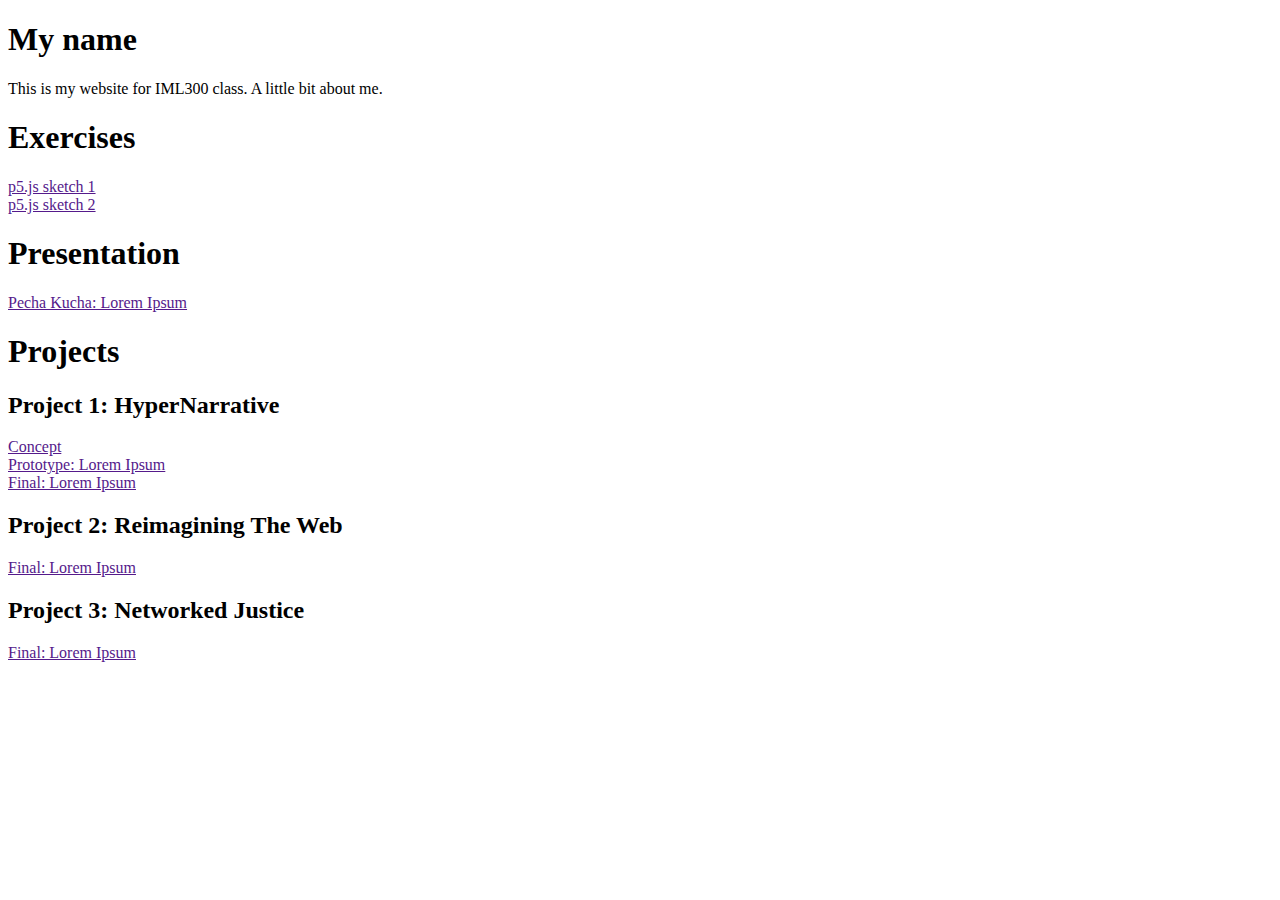
==== index.html @ fecc50aa "Hello!" ====
<!DOCTYPE html>
<html>

<head>
    <title>Adam's Homepage</title>
    <meta charset="utf-8" />
    <link rel="stylesheet" href="assets/main.css" type="text/css" />
</head>

<body>
  <div>
    <h1>My name</h1>
    <p> This is my website for IML300 class. A little bit about me. </p>
  </div>

  <div>
      <h1>Exercises</h1>
      <a href="" target="blank">p5.js sketch 1</a><br>
      <a href="" target="blank">p5.js sketch 2</a>
  </div>
  <div>
      <h1>Presentation</h1>
      <a href="" target="blank">Pecha Kucha: Lorem Ipsum</a>
  </div>

  <div>
      <h1>Projects</h1>
      <h2>Project 1: HyperNarrative</h2>
      <a href="" target="blank">Concept</a><br>
      <a href="" target="blank">Prototype: Lorem Ipsum</a><br>
      <a href="" target="blank">Final: Lorem Ipsum</a>
      <h2>Project 2: Reimagining The Web</h2>
      <a href="" target="blank">Final: Lorem Ipsum</a>
      <h2>Project 3: Networked Justice</h2>
      <a href="" target="blank">Final: Lorem Ipsum</a>
  </div>
</body>
</html>
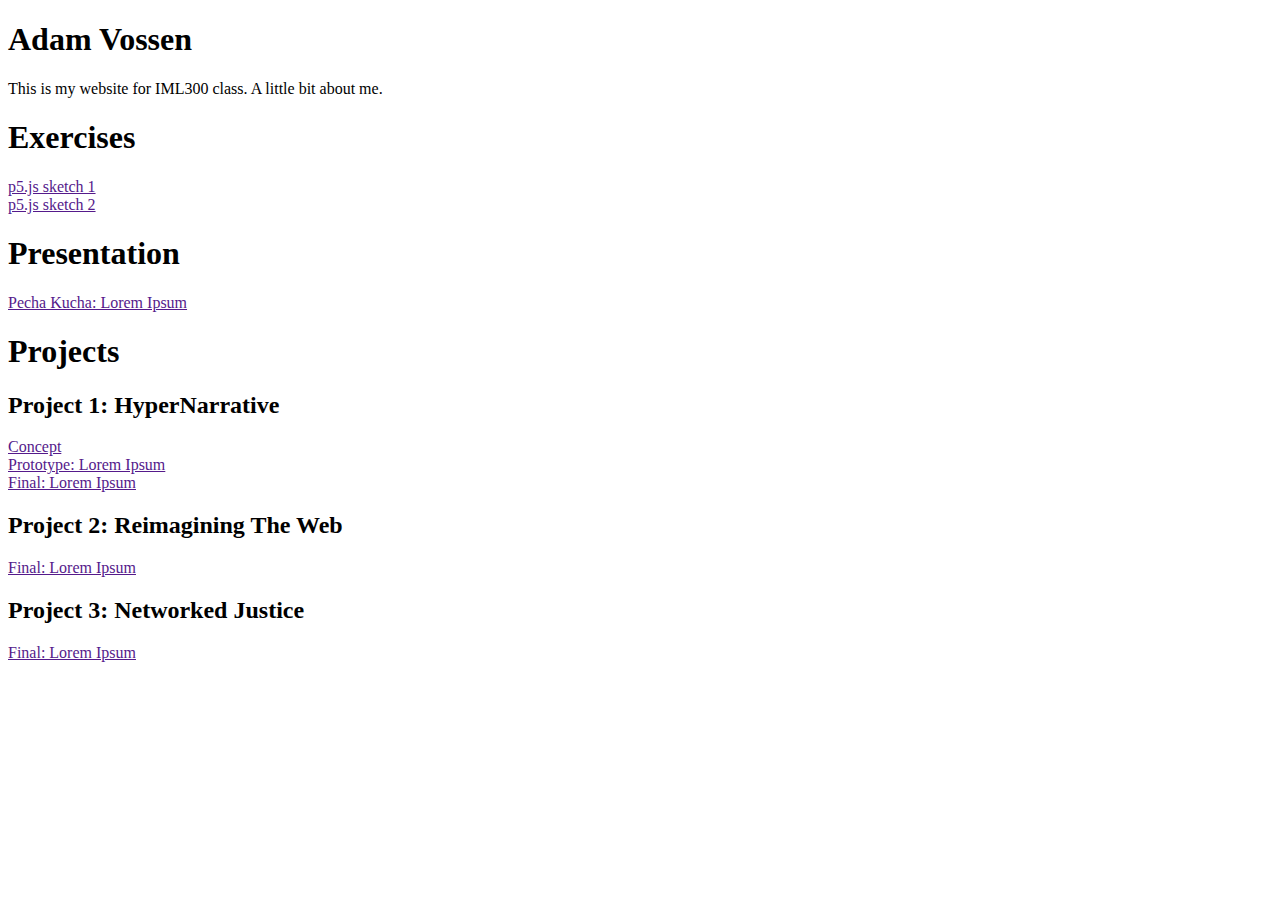
==== commit d84e207f: "Update index.html" ====
--- a/index.html
+++ b/index.html
@@ -10,7 +10,7 @@
 
 <body>
   <div>
-    <h1>My name</h1>
+    <h1>Adam Vossen</h1>
     <p> This is my website for IML300 class. A little bit about me. </p>
   </div>
 
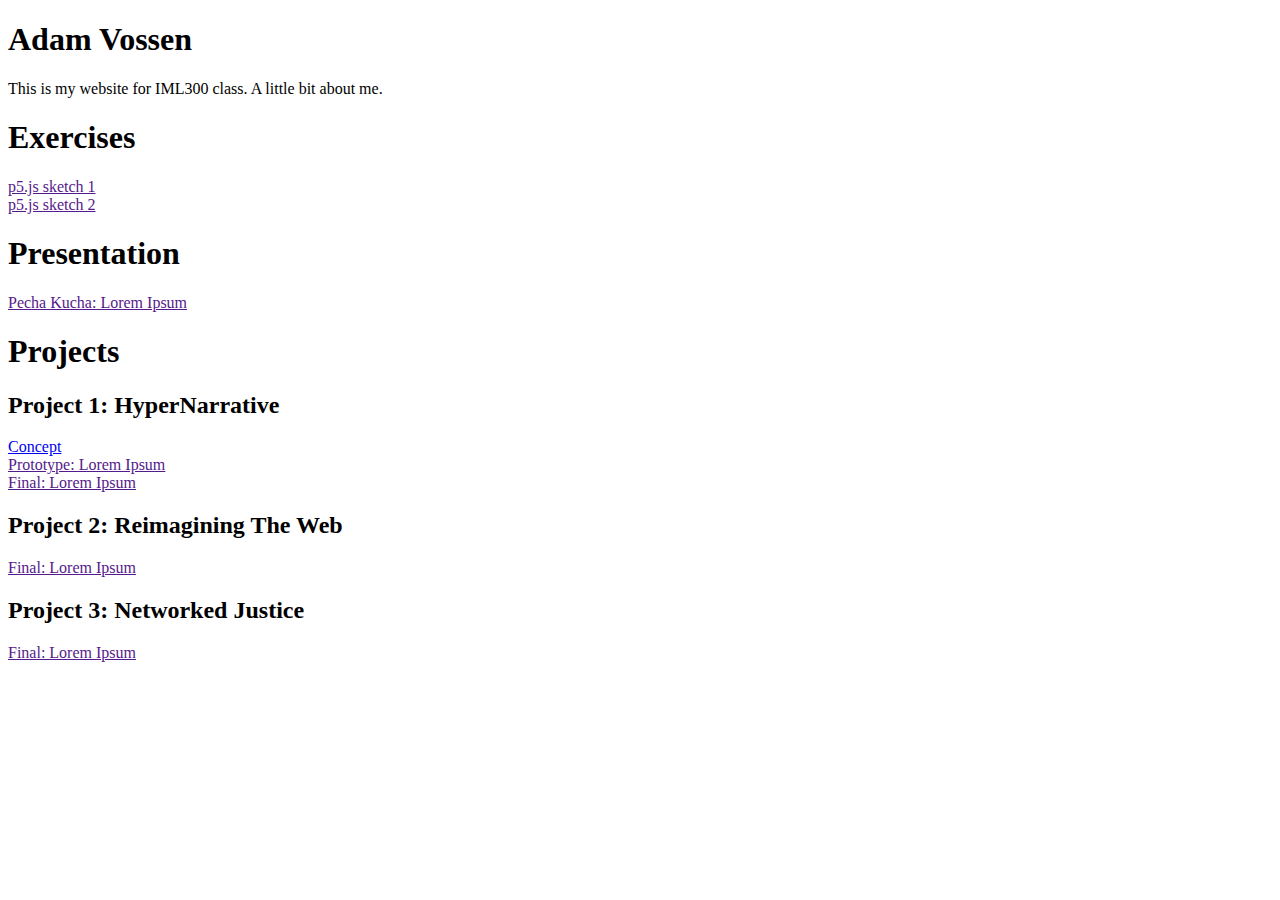
==== commit 9026f5ad: "Idk" ====
--- a/index.html
+++ b/index.html
@@ -27,7 +27,7 @@
   <div>
       <h1>Projects</h1>
       <h2>Project 1: HyperNarrative</h2>
-      <a href="" target="blank">Concept</a><br>
+      <a href="page-1.html" target="blank">Concept</a><br>
       <a href="" target="blank">Prototype: Lorem Ipsum</a><br>
       <a href="" target="blank">Final: Lorem Ipsum</a>
       <h2>Project 2: Reimagining The Web</h2>
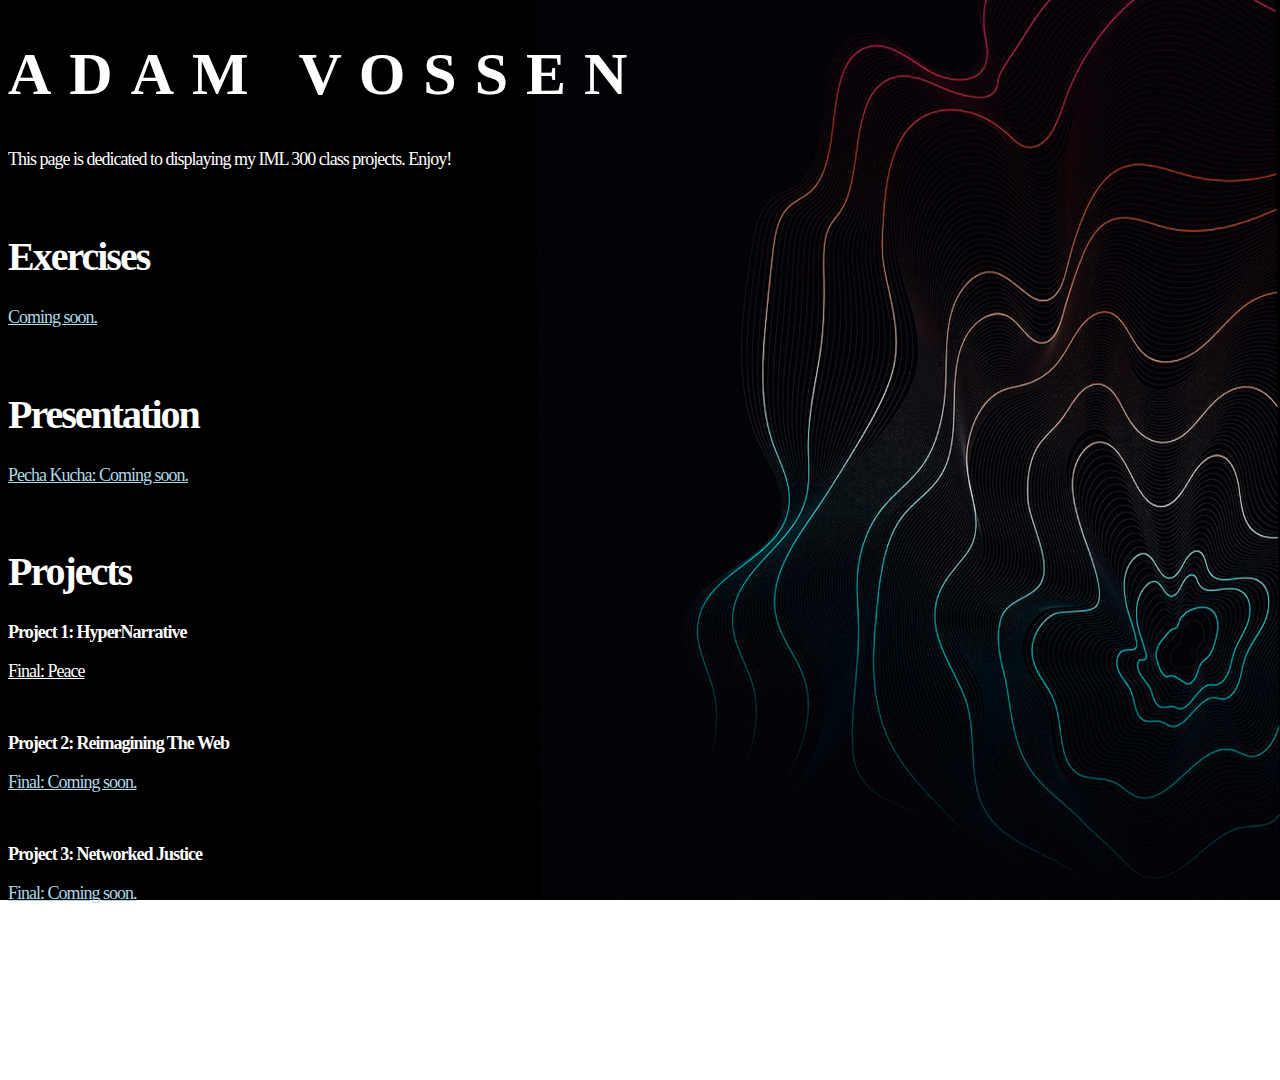
==== commit e91eab25: "Main page style" ====
--- a/index.html
+++ b/index.html
@@ -1,39 +1,50 @@
-
 <!DOCTYPE html>
 <html>
 
 <head>
     <title>Adam's Homepage</title>
-    <meta charset="utf-8" />
-    <link rel="stylesheet" href="assets/main.css" type="text/css" />
+    <link href="mainstyle.css" type="text/css" rel="stylesheet">
 </head>
 
 <body>
+  <style>
+      body {
+        background-image: url(assets/maingbg.jpg);
+        background-repeat: no-repeat;
+        background-attachment: fixed;
+        background-size: 100% 100%;
+
+}
+  </style>
+ 
   <div>
-    <h1>Adam Vossen</h1>
-    <p> This is my website for IML300 class. A little bit about me. </p>
+    <h1 class="title">ADAM VOSSEN</h1>
+    <p class="body"> This page is dedicated to displaying my IML 300 class projects. Enjoy! </p>
+  </div>
+<br>
+  <div>
+      <h1 class="heading">Exercises</h1>
+      <p class="body"><a href="" target="blank">Coming soon.</a></p><br>
+  </div>
+  <div>
+      <h1 class="heading">Presentation</h1>
+      <p class="body"><a href="" target="blank">Pecha Kucha: Coming soon.</a></p>
+  </div>
+<br>
+  <div>
+      <h1 class="heading">Projects</h1>
+      <h2 class="body">Project 1: HyperNarrative</h2>
+      <p class="body"><a href="page-1.html" target="blank">Final: Peace</a></p><br>
+      <h2 class="body">Project 2: Reimagining The Web</h2>
+      <p class="body"><a href="" target="blank">Final: Coming soon.</a></p><br>
+      <h2 class="body">Project 3: Networked Justice</h2>
+      <p class="body"><a href="" target="blank">Final: Coming soon.</a></p><br>
+  </div>
+    
+  <div>
+      <h1 class="heading">Thoughts</h1>
+      <p class="body"><a href="discussion.html" target="blank">Discussion questions.</a></p>
   </div>
 
-  <div>
-      <h1>Exercises</h1>
-      <a href="" target="blank">p5.js sketch 1</a><br>
-      <a href="" target="blank">p5.js sketch 2</a>
-  </div>
-  <div>
-      <h1>Presentation</h1>
-      <a href="" target="blank">Pecha Kucha: Lorem Ipsum</a>
-  </div>
-
-  <div>
-      <h1>Projects</h1>
-      <h2>Project 1: HyperNarrative</h2>
-      <a href="page-1.html" target="blank">Concept</a><br>
-      <a href="" target="blank">Prototype: Lorem Ipsum</a><br>
-      <a href="" target="blank">Final: Lorem Ipsum</a>
-      <h2>Project 2: Reimagining The Web</h2>
-      <a href="" target="blank">Final: Lorem Ipsum</a>
-      <h2>Project 3: Networked Justice</h2>
-      <a href="" target="blank">Final: Lorem Ipsum</a>
-  </div>
 </body>
 </html>--- a/mainstyle.css
+++ b/mainstyle.css
@@ -0,0 +1,61 @@
+body {
+    background-image: url("assets/mainbg.jpg");
+
+}
+
+.hero {
+  background-image: url("assets/mainbg.jpg");
+    background-color: #cccccc;
+  height: 730px; 
+  background-position: center; 
+  background-repeat: no-repeat;
+  background-size: cover;
+
+}
+.title {
+    font-size: 60px;
+    letter-spacing: 18px;
+    color: #FFFFFF;
+    font-family: Trueno;
+    font-weight: bold
+
+}
+
+.heading {
+    font-size: 40px;
+    color: #FFFFFF;
+    font-family: Montserrat;
+    letter-spacing: -2px;
+    font-weight: bold
+    
+}
+
+
+.body {
+    font-size: 18px;
+    color: #FFFFFF;
+    font-family: Montserrat;
+    letter-spacing: -1px;
+    
+}
+
+/* unvisited link */
+a:link {
+  color: white;
+}
+
+/* visited link */
+a:visited {
+  color: lightblue;
+}
+
+/* mouse over link */
+a:hover {
+  color: darkslateblue;
+}
+
+/* selected link */
+a:active {
+  color: blueviolet;
+}
+
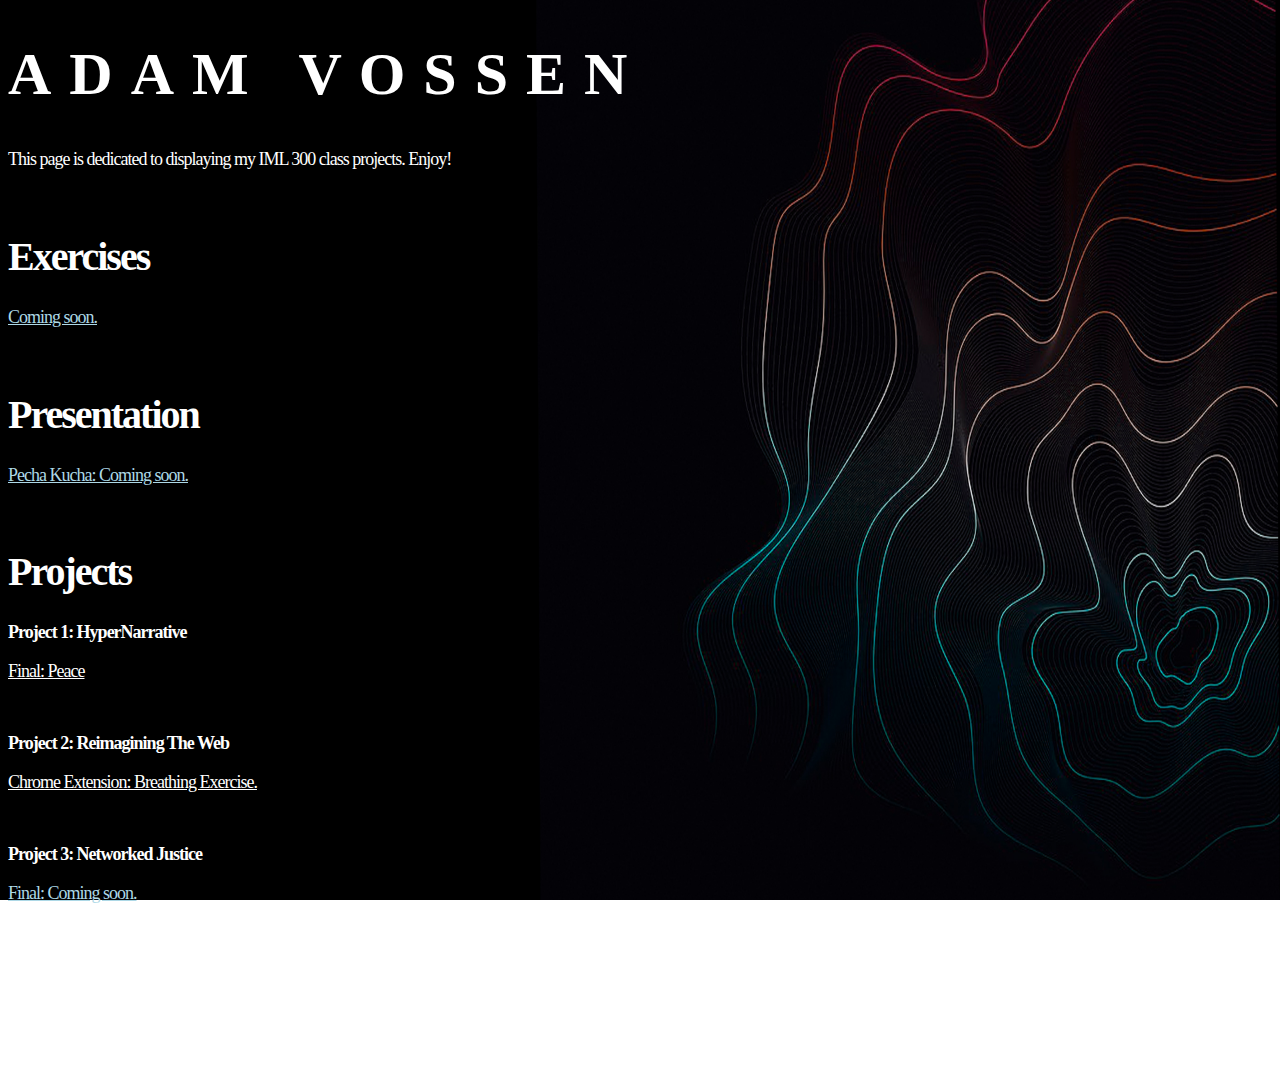
==== commit 778ad2e9: "Main page update" ====
--- a/index.html
+++ b/index.html
@@ -36,7 +36,7 @@
       <h2 class="body">Project 1: HyperNarrative</h2>
       <p class="body"><a href="page-1.html" target="blank">Final: Peace</a></p><br>
       <h2 class="body">Project 2: Reimagining The Web</h2>
-      <p class="body"><a href="" target="blank">Final: Coming soon.</a></p><br>
+      <p class="body"><a href="https://github.com/adamvossen/iml300/tree/master/p5js-Overlay-1-Breathing-Mouse" target="blank">Chrome Extension: Breathing Exercise.</a></p><br>
       <h2 class="body">Project 3: Networked Justice</h2>
       <p class="body"><a href="" target="blank">Final: Coming soon.</a></p><br>
   </div>
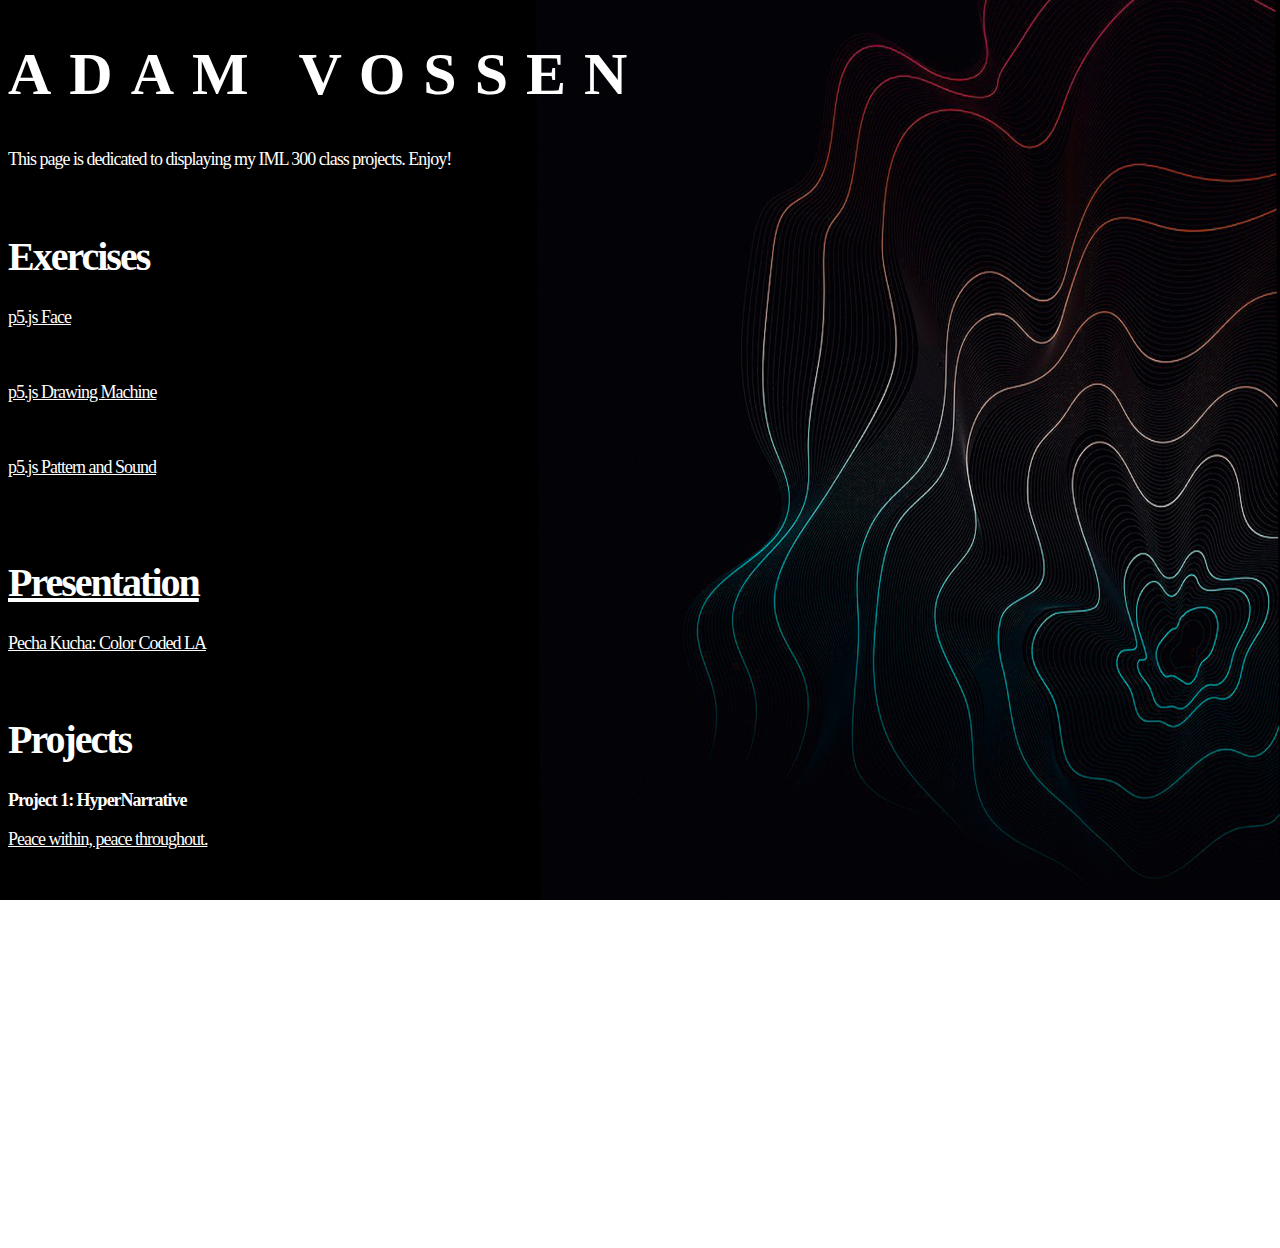
==== commit 2567f3c5: "Updated home page" ====
--- a/index.html
+++ b/index.html
@@ -24,26 +24,29 @@
 <br>
   <div>
       <h1 class="heading">Exercises</h1>
-      <p class="body"><a href="" target="blank">Coming soon.</a></p><br>
+      <p class="body"><a href="https://editor.p5js.org/adamvossen/sketches/GCPcaz-Wq" target="blank">p5.js Face</p><br>
+      <p class="body"><a href="https://editor.p5js.org/adamvossen/sketches/mjmhPJEj3" target="blank">p5.js Drawing Machine</p><br>
+      <p class="body"><a href="https://editor.p5js.org/adamvossen/sketches/0Fyu4lv5g" target="blank">p5.js Pattern and Sound</p><br>
   </div>
+    <br>
   <div>
       <h1 class="heading">Presentation</h1>
-      <p class="body"><a href="" target="blank">Pecha Kucha: Coming soon.</a></p>
+      <p class="body"><a href="https://docs.google.com/presentation/d/1YoK0n1I0ZWnjrj9Tq_pQm_PDXszh58fcNglDg9EAFlg/edit?usp=sharing" target="blank">Pecha Kucha: Color Coded LA</a></p>
   </div>
 <br>
   <div>
       <h1 class="heading">Projects</h1>
       <h2 class="body">Project 1: HyperNarrative</h2>
-      <p class="body"><a href="page-1.html" target="blank">Final: Peace</a></p><br>
+      <p class="body"><a href="page-1.html" target="blank">Peace within, peace throughout.</a></p><br>
       <h2 class="body">Project 2: Reimagining The Web</h2>
-      <p class="body"><a href="https://github.com/adamvossen/iml300/tree/master/p5js-Overlay-1-Breathing-Mouse" target="blank">Chrome Extension: Breathing Exercise.</a></p><br>
+      <p class="body"><a href="https://github.com/adamvossen/iml300/tree/master/p5js-Overlay-1-Breathing-Mouse" target="blank">Chrome Extension: Breathing Exercise</a></p><br>
       <h2 class="body">Project 3: Networked Justice</h2>
-      <p class="body"><a href="" target="blank">Final: Coming soon.</a></p><br>
+      <p class="body"><a href="https://marijuana-inequality-la.glitch.me/" target="blank">Marijuana Injustice in LA</a></p><br>
   </div>
     
   <div>
       <h1 class="heading">Thoughts</h1>
-      <p class="body"><a href="discussion.html" target="blank">Discussion questions.</a></p>
+      <p class="body"><a href="discussion.html" target="blank">Discussion Questions</a></p>
   </div>
 
 </body>
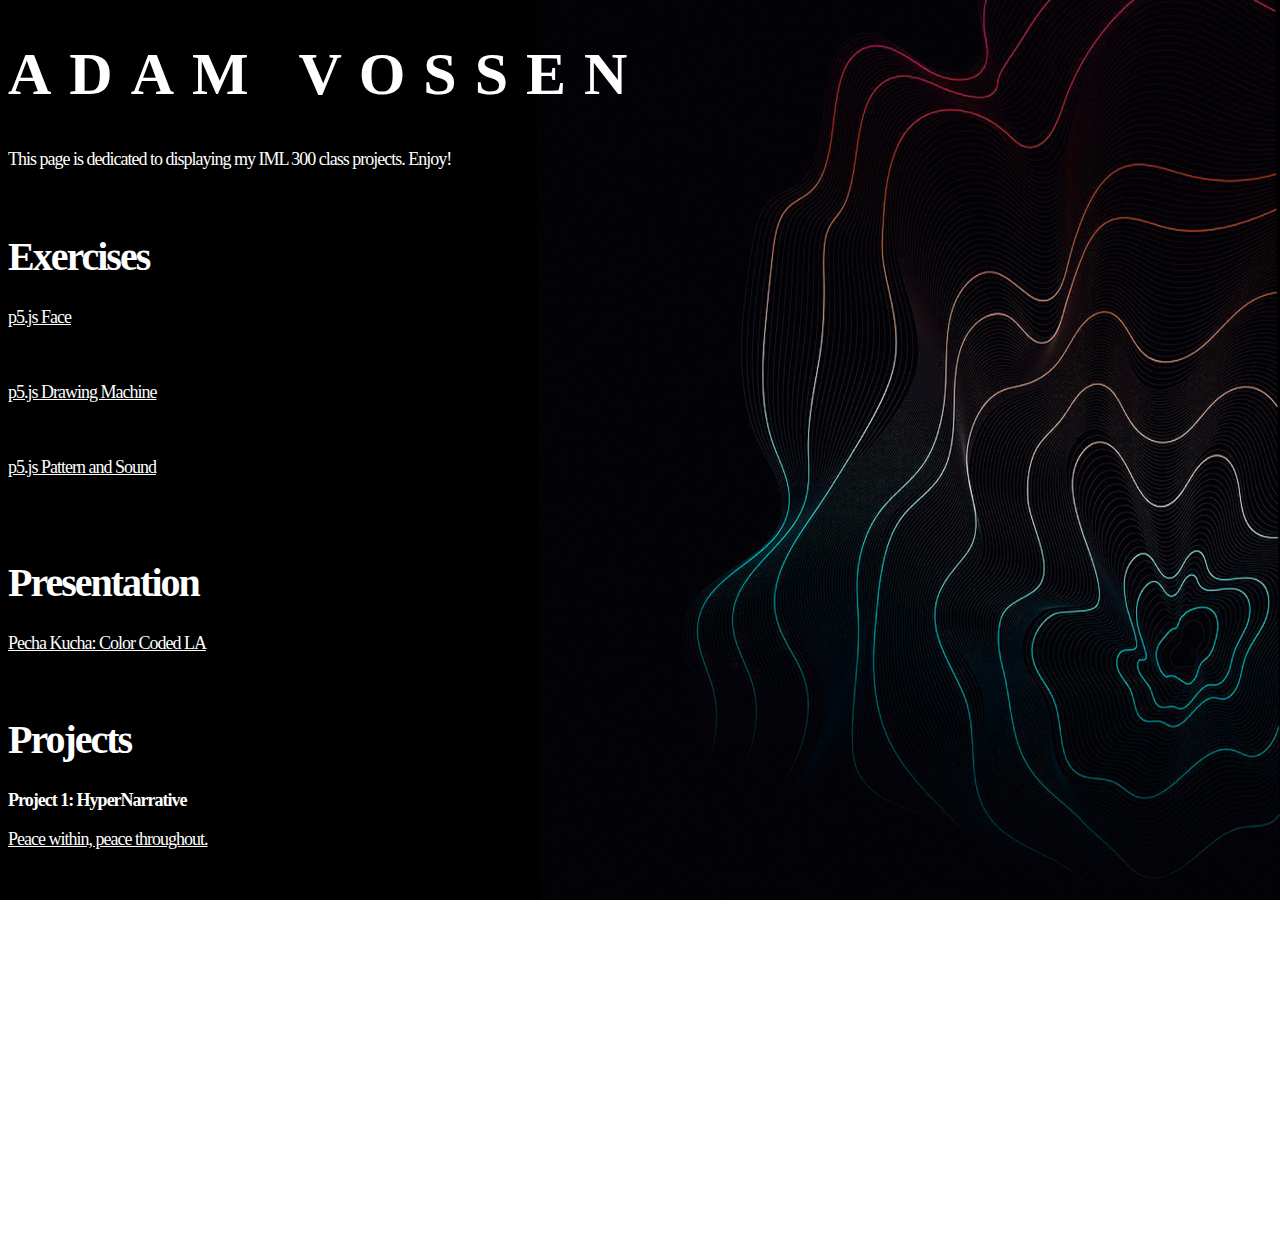
==== commit 8905faf5: "Final Page Update" ====
--- a/index.html
+++ b/index.html
@@ -26,7 +26,7 @@
       <h1 class="heading">Exercises</h1>
       <p class="body"><a href="https://editor.p5js.org/adamvossen/sketches/GCPcaz-Wq" target="blank">p5.js Face</p><br>
       <p class="body"><a href="https://editor.p5js.org/adamvossen/sketches/mjmhPJEj3" target="blank">p5.js Drawing Machine</p><br>
-      <p class="body"><a href="https://editor.p5js.org/adamvossen/sketches/0Fyu4lv5g" target="blank">p5.js Pattern and Sound</p><br>
+      <p class="body"><a href="https://editor.p5js.org/adamvossen/sketches/0Fyu4lv5g" target="blank">p5.js Pattern and Sound</a></p><br>
   </div>
     <br>
   <div>
